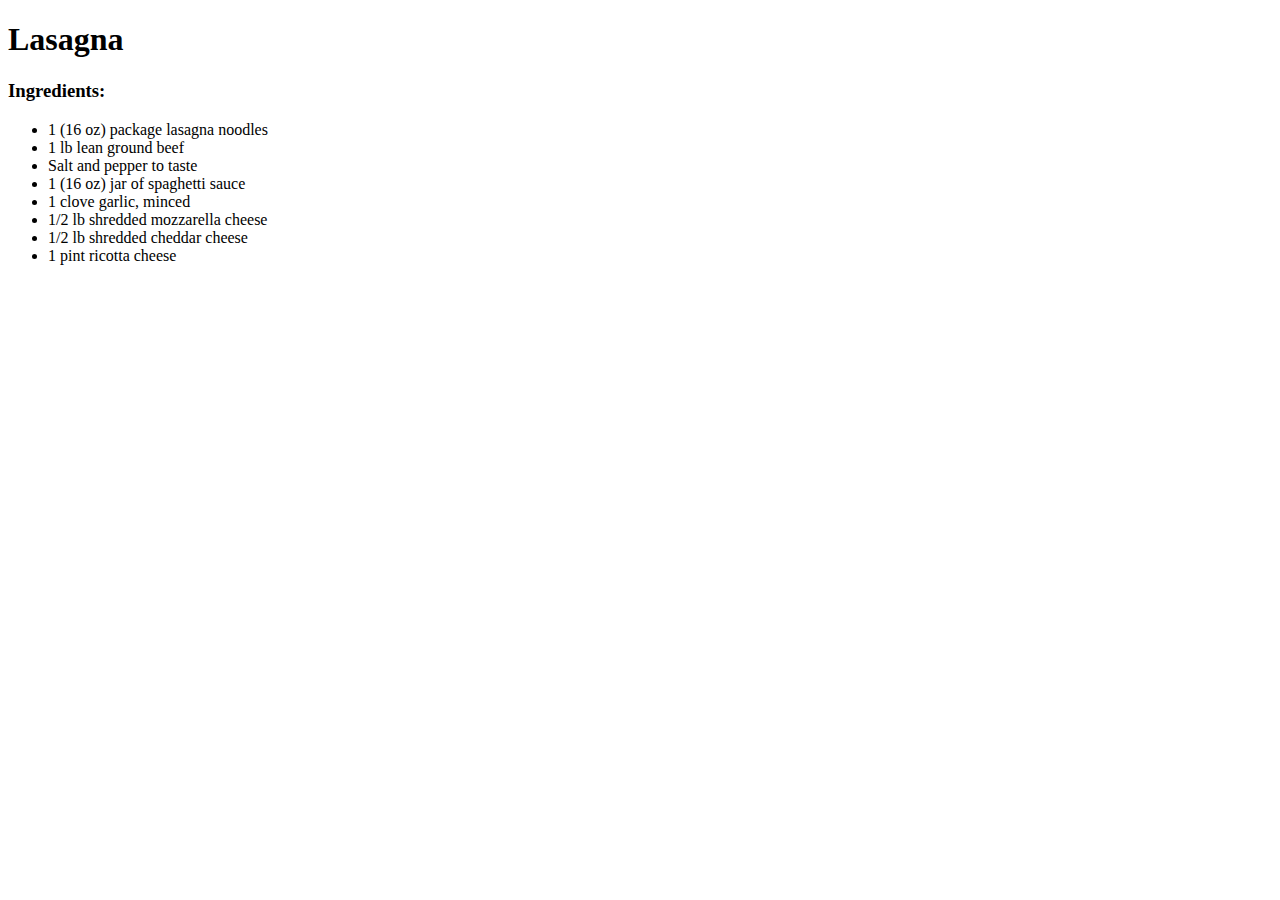
==== recipes/lasagna.html @ 5b276742 "Added ingredients to the lasagna" ====
<!DOCTYPE html>
<html lang="en">
<head>
    <meta charset="UTF-8">
    <title>Document</title>
</head>

<body>
    <h1>Lasagna</h1>
    <h3>Ingredients:</h3>
    <ul>
        <li>1 (16 oz) package lasagna noodles</li>
        <li>1 lb lean ground beef</li>
        <li>Salt and pepper to taste</li>
        <li>1 (16 oz) jar of spaghetti sauce</li>
        <li>1 clove garlic, minced</li>
        <li>1/2 lb shredded mozzarella cheese</li>
        <li>1/2 lb shredded cheddar cheese</li>
        <li>1 pint ricotta cheese</li>
    </ul>

    
</body>

</html>
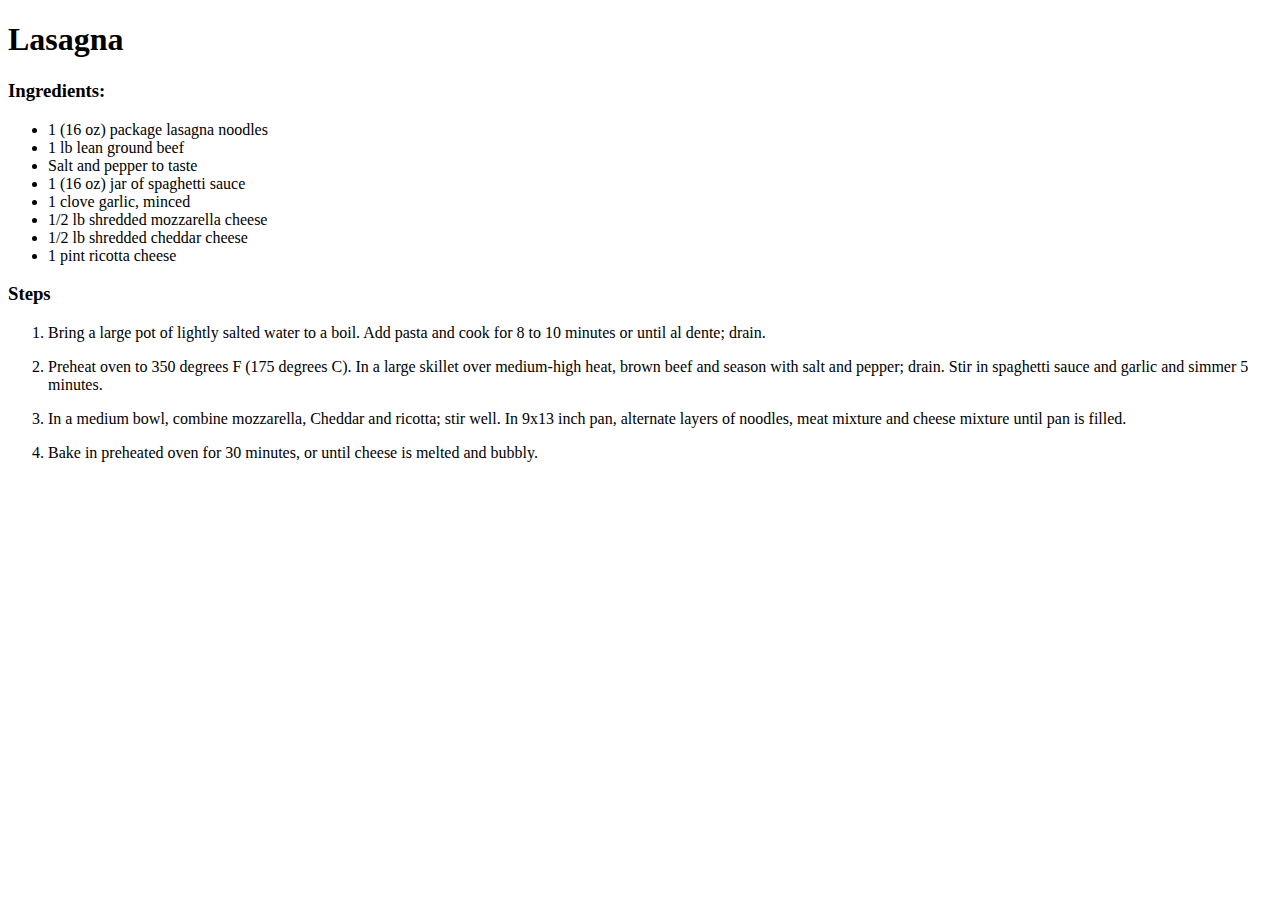
==== commit b9455d75: "Added recipe steps for lasagna" ====
--- a/recipes/lasagna.html
+++ b/recipes/lasagna.html
@@ -18,8 +18,16 @@
         <li>1/2 lb shredded cheddar cheese</li>
         <li>1 pint ricotta cheese</li>
     </ul>
-
-    
+    <h3>Steps</h3>
+    <ol>
+        <li>Bring a large pot of lightly salted water to a boil. Add pasta and cook for 8 to 10 minutes or until al dente; drain.</li>
+        <p></p>
+        <li>Preheat oven to 350 degrees F (175 degrees C). In a large skillet over medium-high heat, brown beef and season with salt and pepper; drain. Stir in spaghetti sauce and garlic and simmer 5 minutes.</li>
+        <p></p>
+        <li>In a medium bowl, combine mozzarella, Cheddar and ricotta; stir well. In 9x13 inch pan, alternate layers of noodles, meat mixture and cheese mixture until pan is filled.</li>
+        <p></p>
+        <li>Bake in preheated oven for 30 minutes, or until cheese is melted and bubbly.</li>
+    </ol>
 </body>
 
 </html>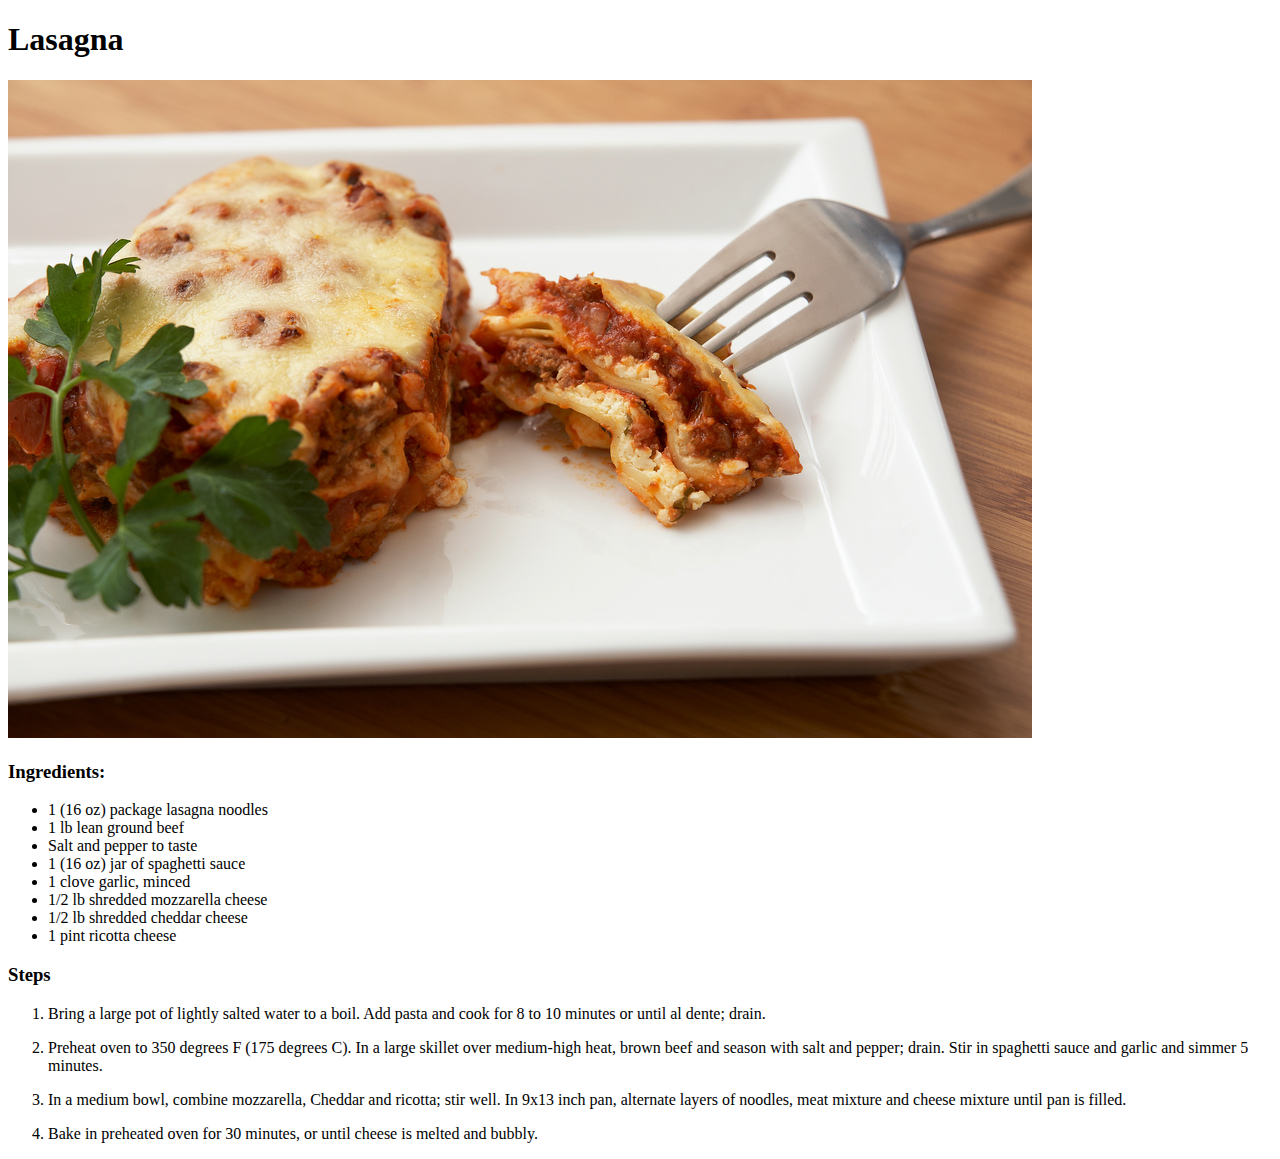
==== commit af2b1899: "Added lasagna image" ====
--- a/recipes/lasagna.html
+++ b/recipes/lasagna.html
@@ -7,6 +7,7 @@
 
 <body>
     <h1>Lasagna</h1>
+    <img src="../images/lasagna_image.jpeg">
     <h3>Ingredients:</h3>
     <ul>
         <li>1 (16 oz) package lasagna noodles</li>
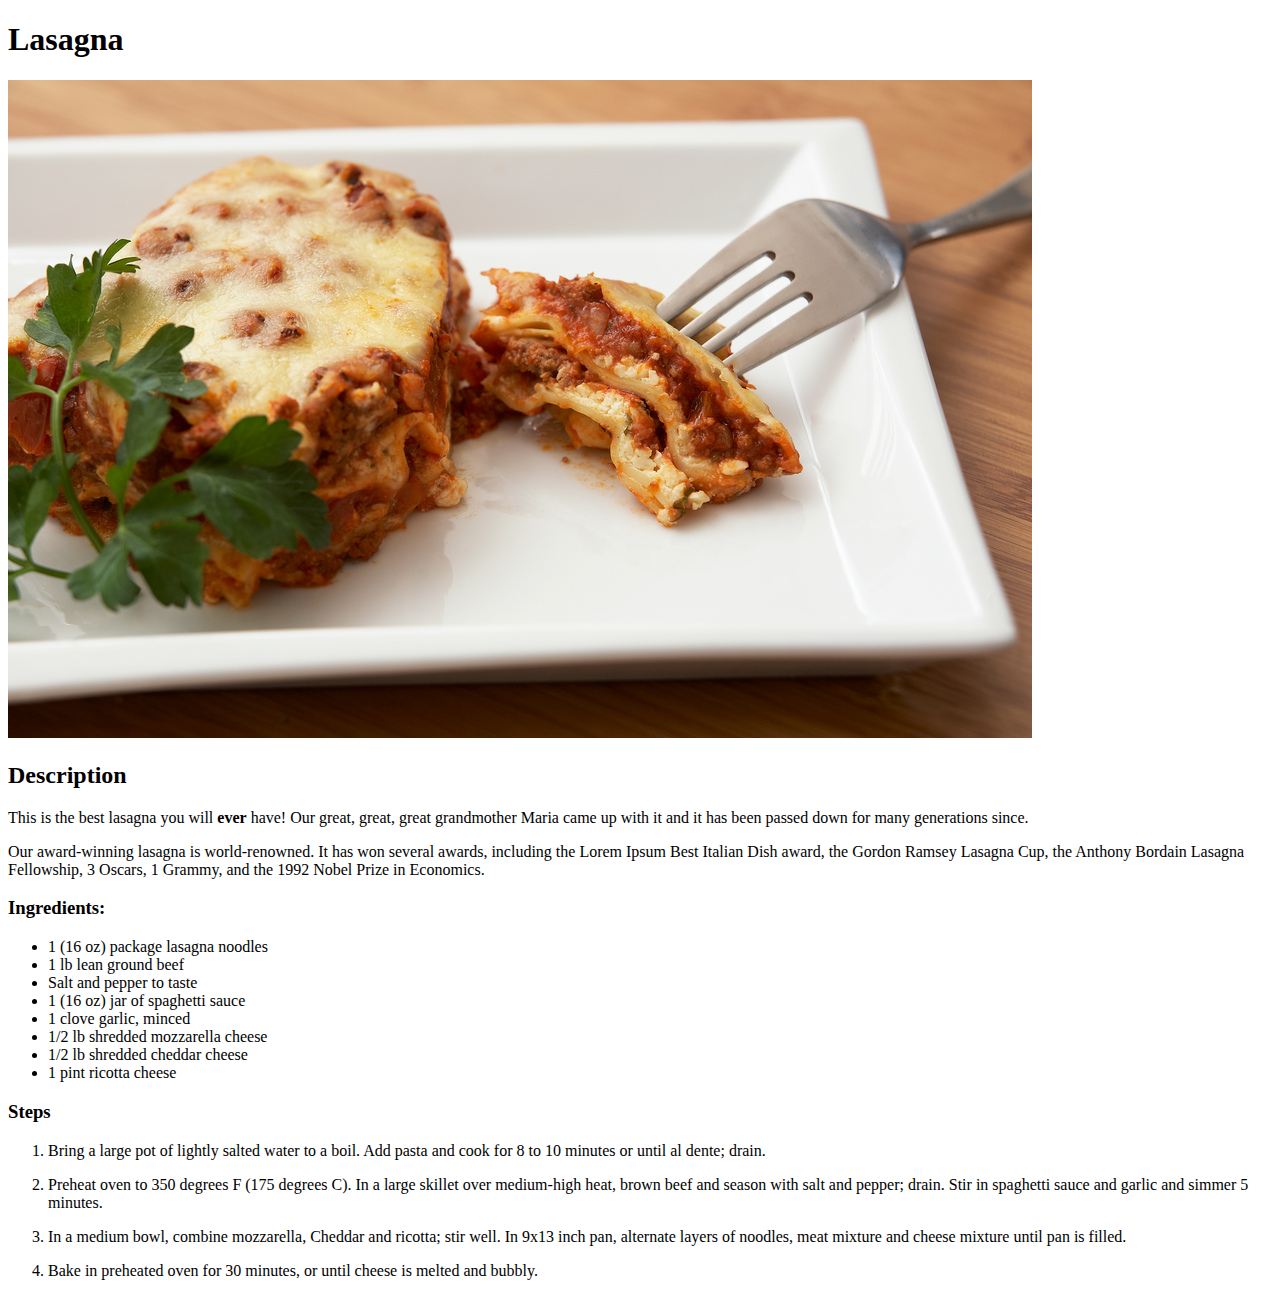
==== commit e57178a0: "Added description, alt text to lasagna.html" ====
--- a/recipes/lasagna.html
+++ b/recipes/lasagna.html
@@ -2,12 +2,15 @@
 <html lang="en">
 <head>
     <meta charset="UTF-8">
-    <title>Document</title>
+    <title>Savory Lasagna</title>
 </head>
 
 <body>
     <h1>Lasagna</h1>
-    <img src="../images/lasagna_image.jpeg">
+    <img src="../images/lasagna_image.jpeg" alt="Picture of Lasagna">
+    <h2>Description</h2>
+        <p>This is the best lasagna you will <strong>ever</strong> have! Our great, great, great grandmother Maria came up with it and it has been passed down for many generations since.</p>
+        <p>Our award-winning lasagna is world-renowned. It has won several awards, including the Lorem Ipsum Best Italian Dish award, the Gordon Ramsey Lasagna Cup, the Anthony Bordain Lasagna Fellowship, 3 Oscars, 1 Grammy, and the 1992 Nobel Prize in Economics.</p>
     <h3>Ingredients:</h3>
     <ul>
         <li>1 (16 oz) package lasagna noodles</li>
